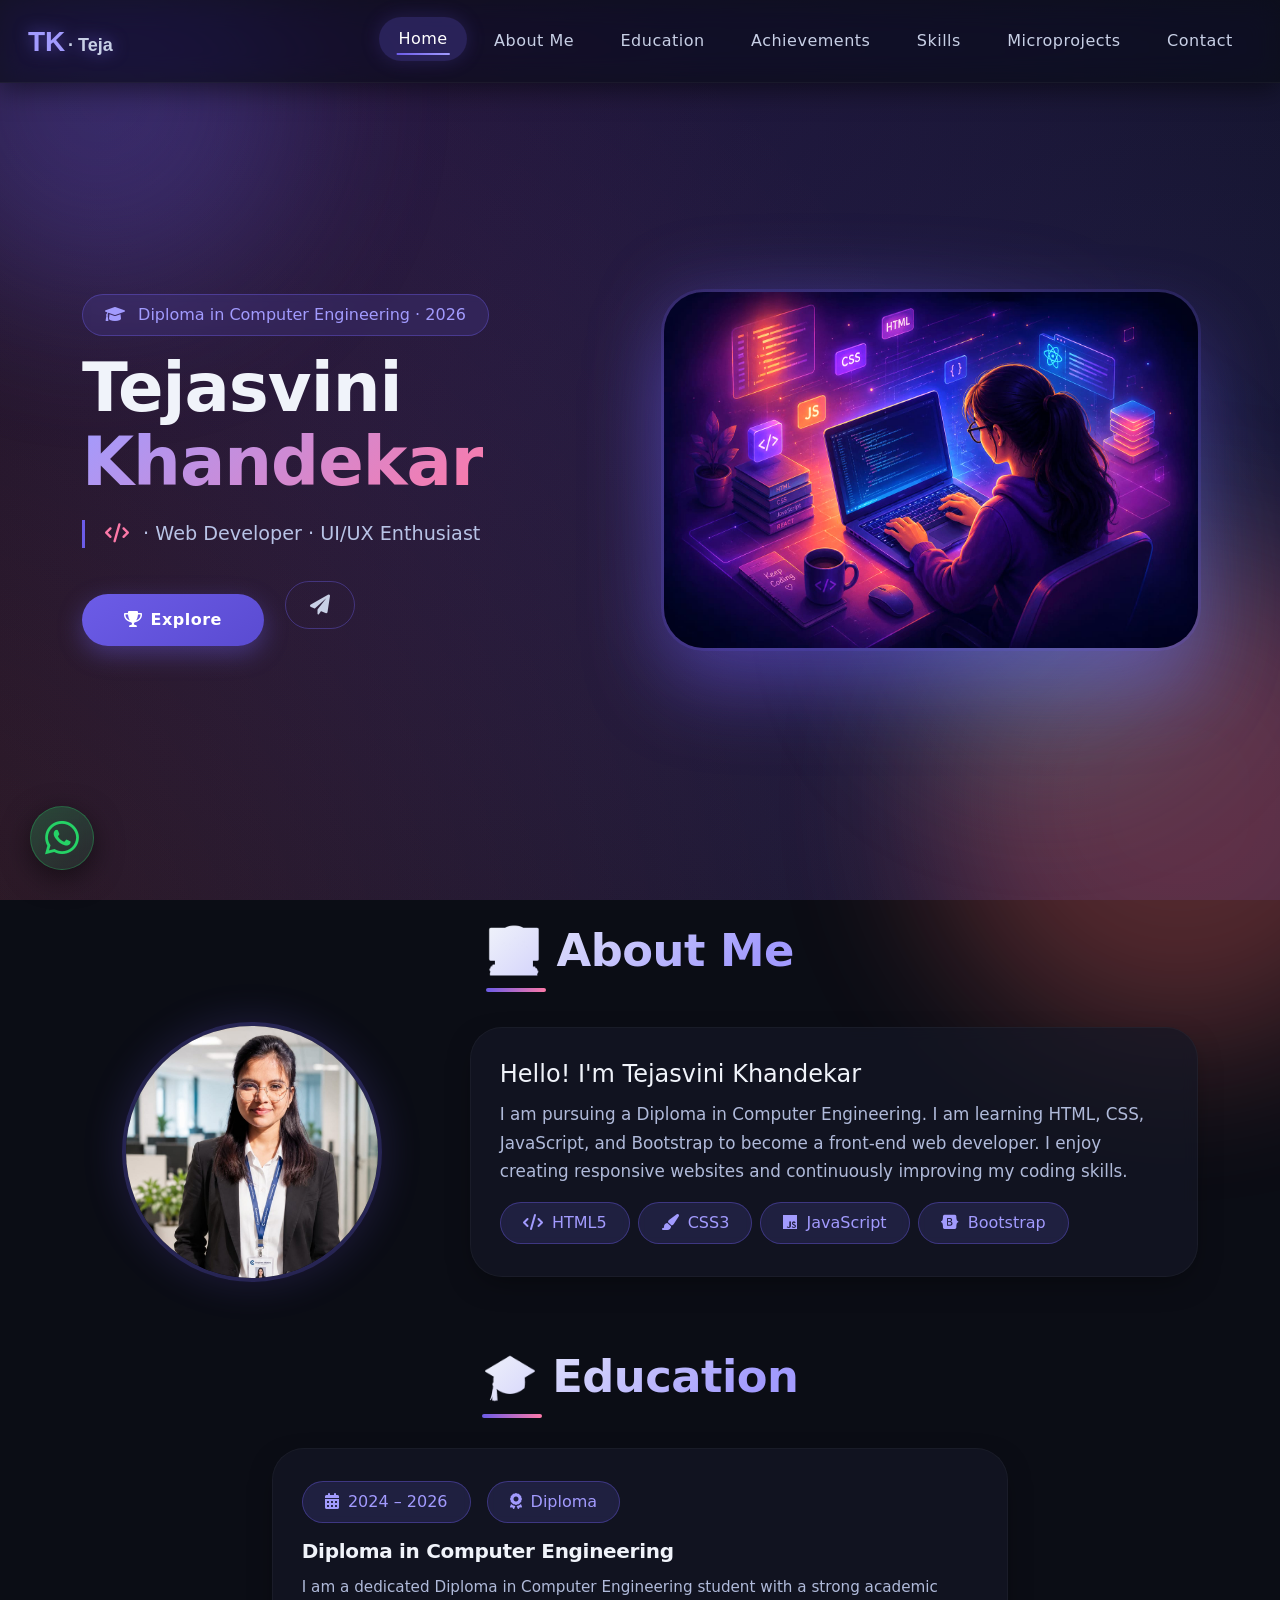
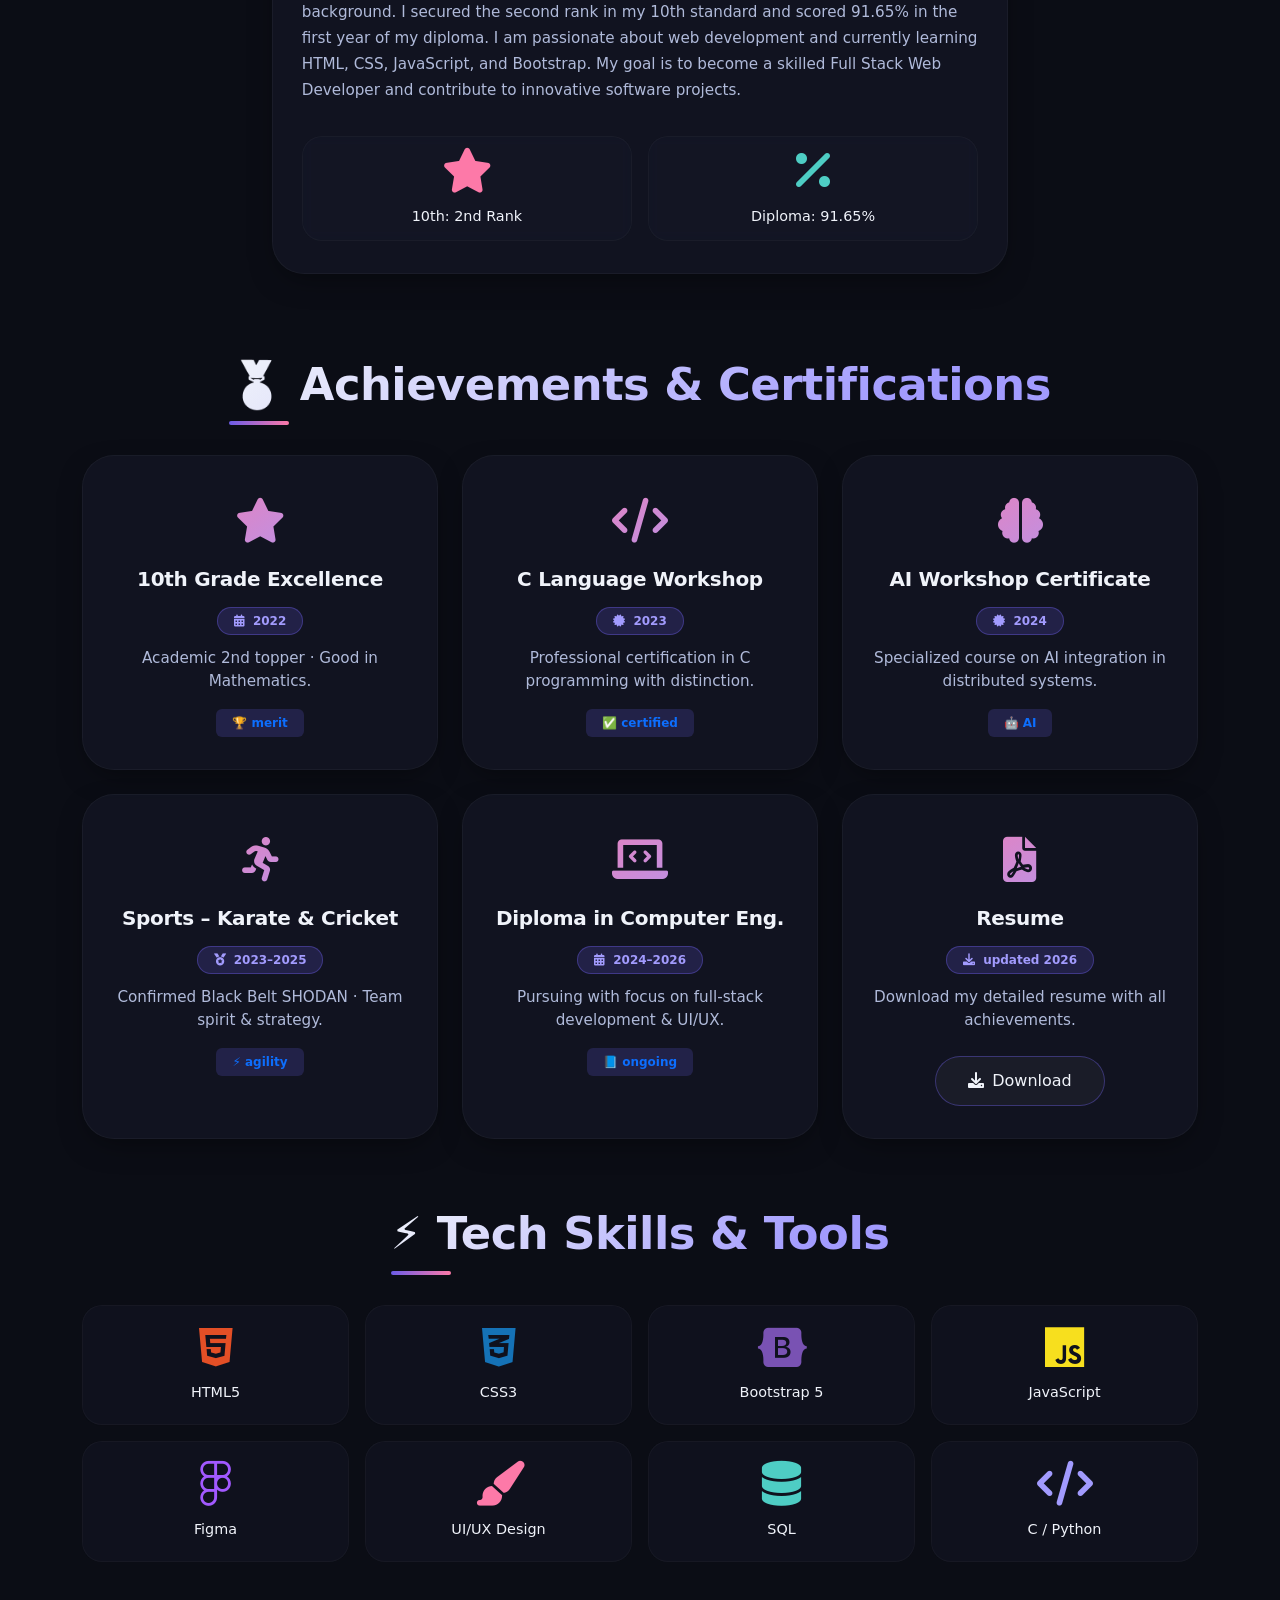
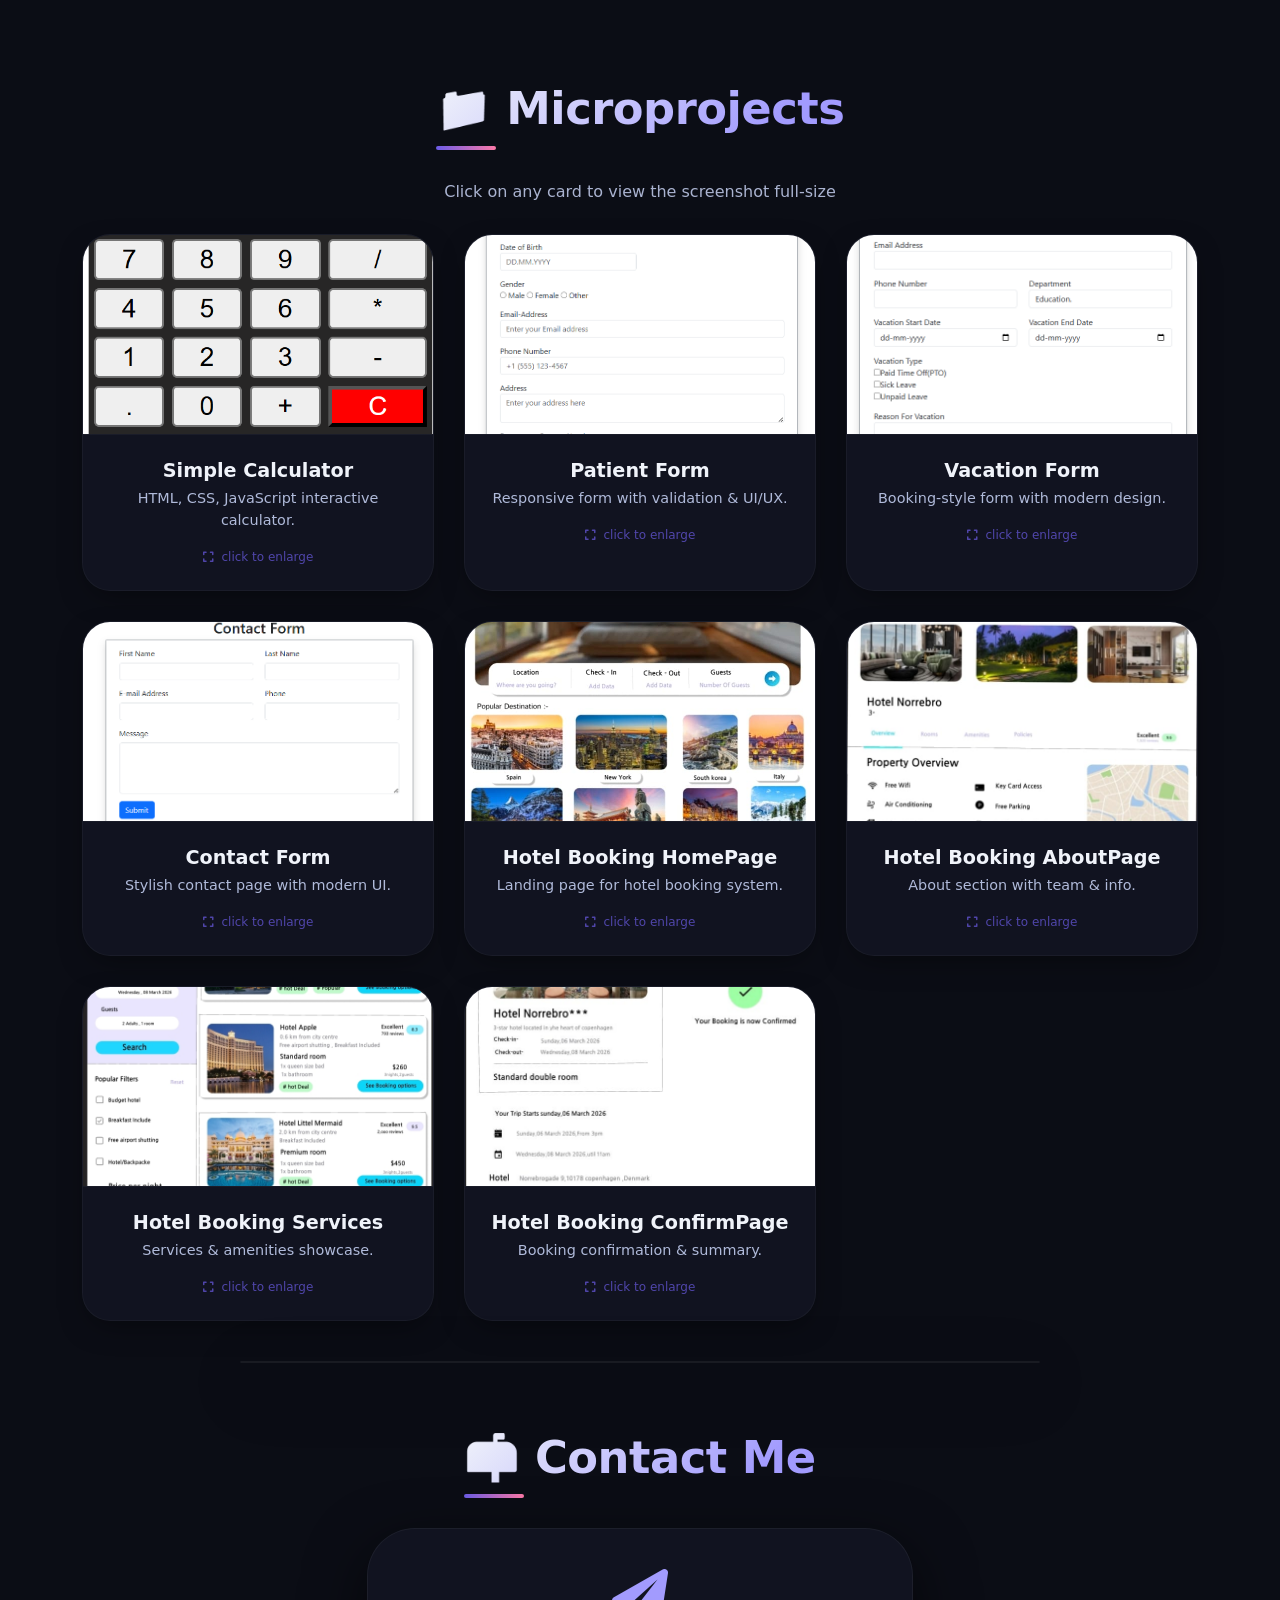
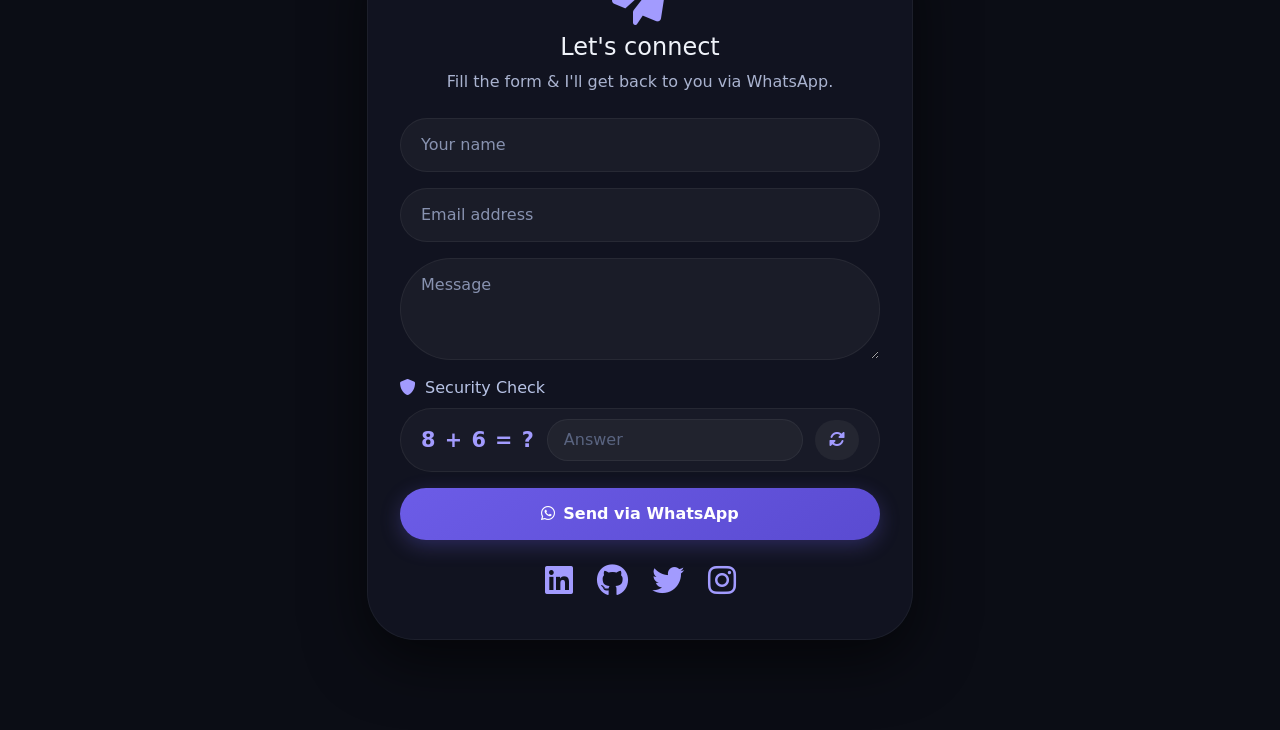
==== index.html @ b28e0792 "Add files via upload" ====
<!DOCTYPE html>
<html lang="en">
<head>
    <meta charset="UTF-8" />
    <meta name="viewport" content="width=device-width, initial-scale=1.0" />
    <title>Tejasvini  · Portfolio</title>

    <!-- Bootstrap 5 & icons -->
    <link href="https://cdn.jsdelivr.net/npm/bootstrap@5.3.8/dist/css/bootstrap.min.css" rel="stylesheet" />
    <link rel="stylesheet" href="https://cdnjs.cloudflare.com/ajax/libs/font-awesome/6.0.0-beta3/css/all.min.css" />

    <style>
        /* ----- global reset & typography ----- */
        * {
            margin: 0;
            padding: 0;
            box-sizing: border-box;
        }

        body {
            font-family: 'Segoe UI', system-ui, -apple-system, sans-serif;
            background: #0b0d15;
            color: #f0f3fa;
            overflow-x: hidden;
            scroll-behavior: smooth;
        }

        /* ----- FIX: scroll margin so fixed navbar doesn't hide section tops ----- */
        section {
            scroll-margin-top: 100px;
            /* ensures section titles are visible below fixed navbar */
        }

        ::-webkit-scrollbar {
            width: 8px;
        }
        ::-webkit-scrollbar-track {
            background: #1a1d2b;
        }
        ::-webkit-scrollbar-thumb {
            background: #6c5ce7;
            border-radius: 20px;
        }

        /* ----- animated bg (particle-like gradient) ----- */
        .bg-animate {
            position: fixed;
            top: 0;
            left: 0;
            width: 100%;
            height: 100%;
            z-index: -2;
            background: radial-gradient(circle at 30% 10%, #1e1335, #0a0c18 80%);
            overflow: hidden;
        }
        .bg-animate::before {
            content: '';
            position: absolute;
            width: 200%;
            height: 200%;
            top: -50%;
            left: -50%;
            background: radial-gradient(circle at 70% 60%, rgba(108, 92, 231, 0.2), transparent 60%),
                radial-gradient(circle at 20% 80%, rgba(255, 107, 107, 0.15), transparent 50%);
            animation: drift 30s infinite alternate ease-in-out;
        }
        @keyframes drift {
            0% {
                transform: translate(0, 0) scale(1);
            }
            100% {
                transform: translate(4%, 6%) scale(1.2);
            }
        }

        /* floating orbs */
        .orb {
            position: fixed;
            border-radius: 50%;
            filter: blur(80px);
            opacity: 0.3;
            z-index: -1;
            pointer-events: none;
            animation: floatOrb 18s infinite alternate;
        }
        .orb1 {
            width: 400px;
            height: 400px;
            background: #6c5ce7;
            top: -100px;
            left: -100px;
            animation-duration: 22s;
        }
        .orb2 {
            width: 500px;
            height: 500px;
            background: #ff6b6b;
            bottom: -150px;
            right: -150px;
            animation-duration: 26s;
            animation-delay: -6s;
        }
        .orb3 {
            width: 300px;
            height: 300px;
            background: #4ecdc4;
            top: 50%;
            left: 70%;
            animation-duration: 20s;
            animation-delay: -10s;
        }
        @keyframes floatOrb {
            0% {
                transform: translate(0, 0) scale(1);
            }
            100% {
                transform: translate(30px, -40px) scale(1.3);
            }
        }

        /* ----- navbar (glass) ----- */
        .header_wrapper .navbar {
            background: rgba(11, 13, 21, 0.7);
            backdrop-filter: blur(14px) saturate(180%);
            -webkit-backdrop-filter: blur(14px) saturate(180%);
            border-bottom: 1px solid rgba(255, 255, 255, 0.04);
            padding: 12px 0;
            transition: all 0.3s ease;
            box-shadow: 0 6px 28px rgba(0, 0, 0, 0.5);
        }
        .navbar-brand img {
            height: 48px;
            filter: drop-shadow(0 0 8px rgba(108, 92, 231, 0.6));
            transition: transform 0.4s cubic-bezier(0.34, 1.56, 0.64, 1);
        }
        .navbar-brand img:hover {
            transform: scale(1.08) rotate(-2deg);
        }
        .navbar-toggler {
            border: none;
            color: #f0f3fa;
            font-size: 1.8rem;
            padding: 0;
        }
        .navbar-toggler:focus {
            box-shadow: none;
        }
        .navbar-toggler i {
            filter: drop-shadow(0 0 6px #6c5ce7);
        }
        .menu-navbar-nav .nav-link {
            color: #c8d0e6 !important;
            font-weight: 500;
            font-size: 1rem;
            letter-spacing: 0.5px;
            padding: 0.6rem 1.2rem !important;
            margin: 0 4px;
            border-radius: 40px;
            transition: all 0.3s ease;
            position: relative;
            cursor: pointer;
        }
        .menu-navbar-nav .nav-link:hover,
        .menu-navbar-nav .nav-link.active {
            color: #ffffff !important;
            background: rgba(108, 92, 231, 0.25);
            box-shadow: 0 0 20px rgba(108, 92, 231, 0.2);
            transform: translateY(-2px);
        }
        .menu-navbar-nav .nav-link::after {
            content: '';
            position: absolute;
            bottom: 6px;
            left: 50%;
            width: 0;
            height: 2px;
            background: linear-gradient(90deg, #6c5ce7, #a29bfe);
            transition: all 0.3s ease;
            transform: translateX(-50%);
        }
        .menu-navbar-nav .nav-link:hover::after,
        .menu-navbar-nav .nav-link.active::after {
            width: 60%;
        }

        /* ----- sections ----- */
        section {
            padding: 80px 0 60px;
        }
        .section-title {
            font-size: 2.8rem;
            font-weight: 700;
            background: linear-gradient(135deg, #f0f3fa 0%, #a29bfe 80%);
            -webkit-background-clip: text;
            -webkit-text-fill-color: transparent;
            background-clip: text;
            display: inline-block;
            margin-bottom: 30px;
            letter-spacing: -0.5px;
            position: relative;
        }
        .section-title::after {
            content: '';
            display: block;
            width: 60px;
            height: 4px;
            background: linear-gradient(90deg, #6c5ce7, #fd79a8);
            margin-top: 10px;
            border-radius: 4px;
            animation: glowPulse 2.4s infinite alternate;
        }
        @keyframes glowPulse {
            0% {
                opacity: 0.6;
                width: 40px;
            }
            100% {
                opacity: 1;
                width: 90px;
            }
        }

        /* ----- hero / home ----- */
        #home {
            min-height: 100vh;
            display: flex;
            align-items: center;
            padding-top: 100px;
        }
        .hero-content h1 {
            font-size: 4.2rem;
            font-weight: 800;
            line-height: 1.1;
            letter-spacing: -1px;
        }
        .hero-content h1 .highlight {
            background: linear-gradient(135deg, #a29bfe, #fd79a8);
            -webkit-background-clip: text;
            -webkit-text-fill-color: transparent;
            background-clip: text;
            animation: shimmer 4s infinite alternate;
        }
        @keyframes shimmer {
            0% {
                filter: drop-shadow(0 0 4px rgba(162, 155, 254, 0.3));
            }
            100% {
                filter: drop-shadow(0 0 20px rgba(253, 121, 168, 0.6));
            }
        }
        .hero-sub {
            font-size: 1.2rem;
            color: #b8c3e6;
            max-width: 520px;
            border-left: 3px solid #6c5ce7;
            padding-left: 20px;
            margin-top: 20px;
        }
        .badge-diploma {
            background: rgba(108, 92, 231, 0.15) !important;
            color: #a29bfe;
            border: 1px solid #6c5ce766;
            padding: 8px 22px;
            border-radius: 60px;
            font-weight: 500;
            backdrop-filter: blur(4px);
        }
        .btn-aura {
            background: linear-gradient(145deg, #6c5ce7, #5a4bd1);
            border: none;
            padding: 14px 42px;
            border-radius: 60px;
            font-weight: 600;
            color: #fff;
            letter-spacing: 0.5px;
            box-shadow: 0 8px 24px rgba(108, 92, 231, 0.4);
            transition: all 0.3s cubic-bezier(0.34, 1.56, 0.64, 1);
            margin-top: 30px;
        }
        .btn-aura:hover {
            transform: translateY(-6px) scale(1.02);
            box-shadow: 0 16px 40px rgba(108, 92, 231, 0.6);
            background: linear-gradient(145deg, #7c6df0, #6c5ce7);
            color: #fff;
        }

        /* ----- HERO IMAGE: LARGER size, animation, shadow ----- */
        .hero-tech-img {
            width: 100%;
            max-width: 580px;
            height: auto;
            border-radius: 40px;
            object-fit: cover;
            box-shadow: 0 40px 80px rgba(108, 92, 231, 0.4),
                0 0 0 3px rgba(108, 92, 231, 0.15),
                inset 0 0 60px rgba(108, 92, 231, 0.08);
            transition: all 0.6s cubic-bezier(0.34, 1.56, 0.64, 1);
            animation: floatHero 6s ease-in-out infinite alternate;
            filter: brightness(1.05) saturate(1.1);
        }
        .hero-tech-img:hover {
            transform: scale(1.03) rotate(-1.5deg);
            box-shadow: 0 50px 100px rgba(108, 92, 231, 0.55),
                0 0 0 4px rgba(162, 155, 254, 0.35);
        }

        @keyframes floatHero {
            0% {
                transform: translateY(0px) scale(1);
            }
            100% {
                transform: translateY(-20px) scale(1.02);
            }
        }

        /* glowing ring behind image (larger) */
        .hero-img-wrapper {
            position: relative;
            display: inline-block;
        }
        .hero-img-wrapper::after {
            content: '';
            position: absolute;
            inset: -18px;
            border-radius: 50px;
            background: radial-gradient(circle at 30% 40%, rgba(108, 92, 231, 0.3), transparent 70%);
            filter: blur(30px);
            z-index: -1;
            animation: glowRing 4s ease-in-out infinite alternate;
        }
        @keyframes glowRing {
            0% {
                opacity: 0.4;
                transform: scale(0.95);
            }
            100% {
                opacity: 1;
                transform: scale(1.08);
            }
        }

        /* ----- cards (awards, certs, projects) ----- */
        .glass-card {
            background: rgba(20, 23, 38, 0.7);
            backdrop-filter: blur(8px);
            -webkit-backdrop-filter: blur(8px);
            border: 1px solid rgba(255, 255, 255, 0.04);
            border-radius: 32px;
            padding: 2rem 1.8rem;
            transition: all 0.4s cubic-bezier(0.34, 1.56, 0.64, 1);
            height: 100%;
            box-shadow: 0 10px 30px -10px rgba(0, 0, 0, 0.5);
            position: relative;
            overflow: hidden;
        }
        .glass-card::before {
            content: '';
            position: absolute;
            top: -50%;
            left: -50%;
            width: 200%;
            height: 200%;
            background: radial-gradient(circle at 30% 40%, rgba(108, 92, 231, 0.08), transparent 70%);
            opacity: 0;
            transition: opacity 0.6s ease;
        }
        .glass-card:hover::before {
            opacity: 1;
        }
        .glass-card:hover {
            transform: translateY(-12px) scale(1.01);
            border-color: rgba(108, 92, 231, 0.3);
            box-shadow: 0 20px 48px -8px rgba(108, 92, 231, 0.3);
            background: rgba(30, 33, 56, 0.8);
        }
        .card-icon {
            font-size: 2.8rem;
            background: linear-gradient(145deg, #fd79a8, #a29bfe);
            -webkit-background-clip: text;
            -webkit-text-fill-color: transparent;
            background-clip: text;
            margin-bottom: 12px;
        }
        .glass-card h5 {
            font-weight: 700;
            letter-spacing: -0.3px;
        }
        .glass-card .badge-tag {
            display: inline-block;
            background: rgba(108, 92, 231, 0.2);
            padding: 4px 16px;
            border-radius: 40px;
            font-size: 0.75rem;
            font-weight: 600;
            color: #a29bfe;
            border: 1px solid #6c5ce766;
            margin-top: 8px;
        }
        .glass-card p {
            color: #b0bada;
            font-size: 0.95rem;
            margin-top: 12px;
        }

        /* skill grid icons */
        .skill-icon-box {
            background: rgba(20, 23, 38, 0.5);
            backdrop-filter: blur(4px);
            border-radius: 20px;
            padding: 20px 12px;
            text-align: center;
            border: 1px solid rgba(255, 255, 255, 0.03);
            transition: all 0.3s ease;
            height: 100%;
        }
        .skill-icon-box:hover {
            transform: scale(1.04);
            background: rgba(40, 43, 70, 0.6);
            border-color: #6c5ce766;
        }
        .skill-icon-box i {
            font-size: 2.8rem;
            margin-bottom: 10px;
            display: block;
        }
        .skill-icon-box span {
            font-weight: 500;
            font-size: 0.9rem;
        }

        /* contact card */
        .contact-card {
            background: rgba(20, 23, 38, 0.7);
            backdrop-filter: blur(12px);
            border: 1px solid rgba(255, 255, 255, 0.05);
            border-radius: 48px;
            padding: 2.5rem 2rem;
            max-width: 560px;
            margin: 0 auto;
            box-shadow: 0 20px 60px rgba(0, 0, 0, 0.6);
            transition: all 0.4s ease;
        }
        .contact-card:hover {
            border-color: rgba(108, 92, 231, 0.3);
        }
        .contact-card .form-control {
            background: rgba(255, 255, 255, 0.04);
            border: 1px solid rgba(255, 255, 255, 0.06);
            color: #f0f3fa;
            padding: 14px 20px;
            border-radius: 60px;
            font-weight: 400;
        }
        .contact-card .form-control:focus {
            background: rgba(255, 255, 255, 0.07);
            border-color: #6c5ce7;
            box-shadow: 0 0 0 4px rgba(108, 92, 231, 0.2);
        }
        .contact-card .form-control::placeholder {
            color: #8892b0;
        }
        .contact-card .btn-send {
            background: linear-gradient(145deg, #6c5ce7, #5a4bd1);
            border: none;
            padding: 14px;
            border-radius: 60px;
            font-weight: 600;
            color: #fff;
            transition: all 0.3s ease;
            box-shadow: 0 6px 20px rgba(108, 92, 231, 0.3);
        }
        .contact-card .btn-send:hover {
            transform: translateY(-3px);
            box-shadow: 0 12px 32px rgba(108, 92, 231, 0.5);
            background: linear-gradient(145deg, #7c6df0, #6c5ce7);
        }
        .contact-card .social-link {
            color: #a29bfe;
            transition: all 0.3s ease;
        }
        .contact-card .social-link:hover {
            color: #fd79a8;
            transform: translateY(-4px);
        }

        /* resume button */
        .resume-btn {
            background: rgba(255, 255, 255, 0.04);
            border: 1px solid #6c5ce766;
            padding: 12px 32px;
            border-radius: 60px;
            color: #f0f3fa;
            font-weight: 500;
            transition: all 0.3s ease;
        }
        .resume-btn:hover {
            background: rgba(108, 92, 231, 0.2);
            border-color: #6c5ce7;
            color: #fff;
            transform: scale(1.02);
        }

        /* reveal animation */
        .reveal {
            opacity: 0;
            transform: translateY(40px);
            transition: all 0.9s cubic-bezier(0.22, 1, 0.36, 1);
        }
        .reveal.visible {
            opacity: 1;
            transform: translateY(0);
        }

        /* ----- ITR PROJECTS (grid + click to enlarge) ----- */
        #Microprojects {
            padding: 60px 0;
        }

        .itr-grid {
            display: grid;
            grid-template-columns: repeat(auto-fit, minmax(260px, 1fr));
            gap: 30px;
            margin-top: 30px;
        }

        .itr-card {
            background: rgba(20, 23, 38, 0.7);
            backdrop-filter: blur(8px);
            border: 1px solid rgba(255, 255, 255, 0.04);
            border-radius: 28px;
            overflow: hidden;
            transition: all 0.4s cubic-bezier(0.34, 1.56, 0.64, 1);
            cursor: pointer;
            box-shadow: 0 10px 30px -10px rgba(0, 0, 0, 0.5);
        }
        .itr-card:hover {
            transform: translateY(-10px) scale(1.02);
            border-color: rgba(108, 92, 231, 0.5);
            box-shadow: 0 20px 48px -8px rgba(108, 92, 231, 0.3);
            background: rgba(30, 33, 56, 0.8);
        }
        .itr-card img {
            width: 100%;
            height: 200px;
            object-fit: cover;
            border-bottom: 1px solid rgba(255, 255, 255, 0.04);
            transition: transform 0.3s ease;
        }
        .itr-card:hover img {
            transform: scale(1.02);
        }
        .itr-card .card-body {
            padding: 1.5rem 1.2rem;
            text-align: center;
        }
        .itr-card .card-title {
            font-weight: 700;
            font-size: 1.2rem;
            color: #f0f3fa;
            margin-bottom: 0.4rem;
        }
        .itr-card .card-text {
            color: #b0bada;
            font-size: 0.9rem;
        }
        .itr-card .click-hint {
            font-size: 0.75rem;
            color: #6c5ce7;
            opacity: 0.7;
            margin-top: 8px;
        }

        /* ----- Lightbox / Modal for screenshot ----- */
        .screenshot-modal .modal-content {
            background: rgba(11, 13, 21, 0.92);
            backdrop-filter: blur(20px);
            border: 1px solid rgba(255, 255, 255, 0.08);
            border-radius: 32px;
            box-shadow: 0 30px 80px rgba(0, 0, 0, 0.8);
        }
        .screenshot-modal .modal-header {
            border-bottom: 1px solid rgba(255, 255, 255, 0.06);
            padding: 1rem 1.8rem;
        }
        .screenshot-modal .modal-header .btn-close {
            filter: invert(1) brightness(2);
            opacity: 0.7;
        }
        .screenshot-modal .modal-body {
            padding: 1.8rem;
        }
        .screenshot-modal .modal-body img {
            width: 100%;
            max-height: 75vh;
            object-fit: contain;
            border-radius: 16px;
            box-shadow: 0 8px 32px rgba(0, 0, 0, 0.5);
        }
        .screenshot-modal .modal-footer {
            border-top: 1px solid rgba(255, 255, 255, 0.06);
            padding: 1rem 1.8rem;
            justify-content: center;
        }
        .screenshot-modal .modal-footer .btn-secondary {
            background: rgba(255, 255, 255, 0.06);
            border: 1px solid rgba(255, 255, 255, 0.1);
            color: #c8d0e6;
            border-radius: 60px;
            padding: 8px 28px;
        }
        .screenshot-modal .modal-footer .btn-secondary:hover {
            background: rgba(108, 92, 231, 0.3);
            border-color: #6c5ce7;
        }

        /* slideshow */
        .slideshow-wrapper {
            max-width: 800px;
            margin: 40px auto 0;
            border-radius: 32px;
            overflow: hidden;
            box-shadow: 0 20px 60px rgba(0, 0, 0, 0.7);
            border: 1px solid rgba(255, 255, 255, 0.06);
        }

        .slideshow-wrapper .carousel-caption {
            background: rgba(11, 13, 21, 0.5);
            backdrop-filter: blur(4px);
            border-radius: 40px;
            padding: 12px 24px;
            bottom: 30px;
            display: inline-block;
            width: auto;
            left: 50%;
            transform: translateX(-50%);
        }
        .slideshow-wrapper .carousel-caption h5 {
            font-weight: 600;
            color: #fff;
            text-shadow: 0 2px 12px rgba(0, 0, 0, 0.8);
        }
        .carousel-control-prev-icon,
        .carousel-control-next-icon {
            filter: drop-shadow(0 0 8px #6c5ce7);
        }

        /* ============================================================
                   FLOATING BUTTONS : WhatsApp (left) + Back to Top (right)
                   ============================================================ */
        .float-btn {
            position: fixed;
            z-index: 999;
            display: flex;
            align-items: center;
            justify-content: center;
            border-radius: 60px;
            text-decoration: none;
            transition: all 0.3s cubic-bezier(0.34, 1.56, 0.64, 1);
            box-shadow: 0 8px 28px rgba(0, 0, 0, 0.5);
            border: 1px solid rgba(255, 255, 255, 0.08);
            backdrop-filter: blur(8px);
            -webkit-backdrop-filter: blur(8px);
        }
        .float-btn:hover {
            transform: scale(1.12) translateY(-4px);
        }

        /* --- WhatsApp (left) --- */
        .whatsapp-float {
            bottom: 30px;
            left: 30px;
            width: 64px;
            height: 64px;
            background: rgba(37, 211, 102, 0.2);
            background: linear-gradient(145deg, rgba(37, 211, 102, 0.25), rgba(37, 211, 102, 0.08));
            border-color: rgba(37, 211, 102, 0.3);
            color: #25d366;
            font-size: 2.4rem;
            animation: pulseWhatsApp 2.8s ease-in-out infinite;
        }
        .whatsapp-float:hover {
            background: rgba(37, 211, 102, 0.35);
            border-color: #25d366;
            color: #25d366;
            box-shadow: 0 0 40px rgba(37, 211, 102, 0.3);
        }
        @keyframes pulseWhatsApp {
            0%,
            100% {
                box-shadow: 0 0 0 0 rgba(37, 211, 102, 0.3);
            }
            50% {
                box-shadow: 0 0 0 16px rgba(37, 211, 102, 0.05);
            }
        }
        /* tooltip label */
        .whatsapp-float .tooltip-label {
            position: absolute;
            right: 76px;
            top: 50%;
            transform: translateY(-50%);
            background: rgba(11, 13, 21, 0.85);
            backdrop-filter: blur(8px);
            padding: 6px 16px;
            border-radius: 40px;
            font-size: 0.8rem;
            font-weight: 500;
            color: #c8d0e6;
            white-space: nowrap;
            border: 1px solid rgba(255, 255, 255, 0.06);
            opacity: 0;
            pointer-events: none;
            transition: opacity 0.3s ease, transform 0.3s ease;
            transform: translateY(-50%) translateX(8px);
        }
        .whatsapp-float:hover .tooltip-label {
            opacity: 1;
            transform: translateY(-50%) translateX(0);
        }

        /* --- Back to Top (right) --- */
        .back-to-top {
            bottom: 30px;
            right: 30px;
            width: 56px;
            height: 56px;
            background: rgba(108, 92, 231, 0.2);
            background: linear-gradient(145deg, rgba(108, 92, 231, 0.3), rgba(108, 92, 231, 0.08));
            border-color: rgba(108, 92, 231, 0.3);
            color: #a29bfe;
            font-size: 1.6rem;
            cursor: pointer;
            opacity: 0;
            visibility: hidden;
            transform: translateY(20px);
            transition: all 0.4s cubic-bezier(0.34, 1.56, 0.64, 1);
        }
        .back-to-top.visible {
            opacity: 1;
            visibility: visible;
            transform: translateY(0);
        }
        .back-to-top:hover {
            background: rgba(108, 92, 231, 0.4);
            border-color: #6c5ce7;
            color: #fff;
            box-shadow: 0 0 40px rgba(108, 92, 231, 0.3);
            transform: scale(1.1) translateY(-4px);
        }

        /* ---- CAPTCHA styling ---- */
        .captcha-box {
            background: rgba(255, 255, 255, 0.03);
            border-radius: 60px;
            padding: 10px 20px;
            border: 1px solid rgba(255, 255, 255, 0.06);
            display: flex;
            align-items: center;
            flex-wrap: wrap;
            gap: 12px;
        }
        .captcha-box .captcha-text {
            font-size: 1.3rem;
            font-weight: 600;
            color: #a29bfe;
            letter-spacing: 1px;
        }
        .captcha-box .captcha-input {
            flex: 1;
            min-width: 80px;
            background: rgba(255, 255, 255, 0.04);
            border: 1px solid rgba(255, 255, 255, 0.06);
            border-radius: 40px;
            padding: 8px 16px;
            color: #f0f3fa;
            outline: none;
            transition: border 0.3s ease;
        }
        .captcha-box .captcha-input:focus {
            border-color: #6c5ce7;
            box-shadow: 0 0 0 3px rgba(108, 92, 231, 0.2);
        }
        .captcha-box .captcha-input::placeholder {
            color: #5a6480;
        }
        .captcha-box .captcha-refresh {
            background: rgba(255, 255, 255, 0.05);
            border: none;
            border-radius: 40px;
            padding: 8px 14px;
            color: #a29bfe;
            cursor: pointer;
            transition: all 0.3s ease;
        }
        .captcha-box .captcha-refresh:hover {
            background: rgba(108, 92, 231, 0.2);
            transform: rotate(60deg);
        }
        .captcha-error {
            color: #ff6b6b;
            font-size: 0.85rem;
            margin-top: 6px;
            display: none;
        }
        .captcha-error.show {
            display: block;
        }
        .captcha-success {
            color: #4ecdc4;
            font-size: 0.85rem;
            margin-top: 6px;
            display: none;
        }
        .captcha-success.show {
            display: block;
        }

        /* ---- responsive tweaks ---- */
        @media (max-width: 992px) {
            .hero-tech-img {
                max-width: 480px;
            }
        }

        @media (max-width: 768px) {
            .hero-content h1 {
                font-size: 2.8rem;
            }
            .section-title {
                font-size: 2.2rem;
            }
            .navbar-brand img {
                height: 40px;
            }
            .slideshow-wrapper .carousel-item img {
                height: 220px;
            }
            #home .row {
                flex-direction: column-reverse;
            }
            .hero-tech-img {
                max-width: 90%;
                margin: 0 auto;
            }
            .hero-img-wrapper {
                display: block;
                text-align: center;
            }
            section {
                scroll-margin-top: 120px;
            }
            .whatsapp-float {
                width: 54px;
                height: 54px;
                font-size: 2rem;
                bottom: 20px;
                left: 20px;
            }
            .back-to-top {
                width: 48px;
                height: 48px;
                font-size: 1.3rem;
                bottom: 20px;
                right: 20px;
            }
            .whatsapp-float .tooltip-label {
                display: none;
            }
            .captcha-box {
                flex-direction: column;
                align-items: stretch;
                border-radius: 28px;
                padding: 16px;
            }
            .captcha-box .captcha-text {
                text-align: center;
            }
        }
        @media (max-width: 576px) {
            .hero-content h1 {
                font-size: 2.2rem;
            }
            .btn-aura {
                padding: 12px 30px;
            }
            .itr-grid {
                grid-template-columns: 1fr;
            }
            .hero-tech-img {
                max-width: 95%;
            }
            section {
                scroll-margin-top: 130px;
            }
            .whatsapp-float {
                width: 48px;
                height: 48px;
                font-size: 1.7rem;
                bottom: 16px;
                left: 16px;
            }
            .back-to-top {
                width: 42px;
                height: 42px;
                font-size: 1.1rem;
                bottom: 16px;
                right: 16px;
            }
        }

        .profile-pic {
            width: 260px;
            height: 260px;
            object-fit: cover;
            border-radius: 50%;
            border: 4px solid rgba(108, 92, 231, 0.3);
            box-shadow: 0 0 40px rgba(108, 92, 231, 0.2);
        }
    </style>
</head>

<body data-bs-spy="scroll" data-bs-target=".navbar" data-bs-offset="100">

    <!-- background orbs -->
    <div class="bg-animate"></div>
    <div class="orb orb1"></div>
    <div class="orb orb2"></div>
    <div class="orb orb3"></div>

    <!-- HEADER / NAVBAR -->
    <header class="header_wrapper">
        <nav class="navbar navbar-expand-lg fixed-top">
            <div class="container-fluid px-4">
                <a class="navbar-brand" href="#">
                    <img src="data:image/svg+xml,%3Csvg xmlns='http://www.w3.org/2000/svg' viewBox='0 0 200 48'%3E%3Ctext x='4' y='34' font-family='Segoe UI, sans-serif' font-weight='800' font-size='28' fill='%23a29bfe'%3ETK%3C/text%3E%3Ctext x='44' y='34' font-family='Segoe UI, sans-serif' font-weight='600' font-size='18' fill='%23c8d0e6'%3E· Teja%3C/text%3E%3C/svg%3E" alt="Tejasvini Khandekar" style="height:48px;" />
                </a>
                <button class="navbar-toggler" type="button" data-bs-toggle="collapse" data-bs-target="#navbarNav" aria-controls="navbarNav" aria-expanded="false" aria-label="Toggle navigation">
                    <i class="fas fa-stream navbar-toggler-icon"></i>
                </button>
                <div class="collapse navbar-collapse justify-content-end" id="navbarNav">
                    <ul class="navbar-nav menu-navbar-nav">
                        <li class="nav-item"><a class="nav-link active" href="#home">Home</a></li>
                        <li class="nav-item"><a class="nav-link" href="#about">About Me</a></li>
                        <li class="nav-item"><a class="nav-link" href="#education">Education</a></li>
                        <li class="nav-item"><a class="nav-link" href="#achievements">Achievements</a></li>
                        <li class="nav-item"><a class="nav-link" href="#skills">Skills</a></li>
                        <li class="nav-item"><a class="nav-link" href="#Microprojects">Microprojects</a></li>
                        <li class="nav-item"><a class="nav-link" href="#contact">Contact</a></li>
                    </ul>
                </div>
            </div>
        </nav>
    </header>

    <!-- MAIN -->
    <main>

        <!-- HOME with LARGER tech image on right -->
        <section id="home">
            <div class="container">
                <div class="row align-items-center g-5">
                    <div class="col-lg-6">
                        <div class="hero-content reveal">
                            <span class="badge-diploma mb-3 d-inline-block">
                                <i class="fas fa-graduation-cap me-2"></i> Diploma in Computer Engineering · 2026
                            </span>
                            <h1 class="display-3 fw-bold">Tejasvini <br /><span class="highlight">Khandekar</span></h1>
                            <p class="hero-sub">
                                <i class="fas fa-code me-2" style="color:#fd79a8;"></i>
                                · Web Developer · UI/UX Enthusiast
                            </p>
                            <div>
                                <a href="#achievements" class="btn btn-aura"><i class="fas fa-trophy me-2"></i>Explore</a>
                                <a href="#contact" class="btn btn-outline-light btn-lg rounded-pill ms-3 px-4" style="border-color: #6c5ce766; color:#c8d0e6;">
                                    <i class="fas fa-paper-plane"></i>
                                </a>
                            </div>
                        </div>
                    </div>
                    <div class="col-lg-6 text-center reveal">
                        <div class="hero-img-wrapper">
                            <img src="images/img2.jpg" alt="Samruddhi · Tech" class="hero-tech-img" />
                        </div>
                    </div>
                </div>
            </div>
        </section>

        <!-- ABOUT -->
        <section id="about" class="pt-4">
            <div class="container">
                <div class="text-center reveal">
                    <h2 class="section-title">👩‍💻 About Me</h2>
                </div>
                <div class="row align-items-center g-5">
                    <div class="col-md-4 text-center reveal">
                        <img src="images/k.jpeg" class="profile-pic" alt="Teja" />
                    </div>
                    <div class="col-md-8 reveal">
                        <div class="glass-card" style="text-align: left;">
                            <h4>Hello! I'm Tejasvini Khandekar</h4>
                            <p style="color: #b0bada; font-size: 1.05rem; line-height: 1.7;">
                                I am pursuing a Diploma in Computer Engineering. I am learning HTML, CSS, JavaScript, and Bootstrap to
                                become a front-end web developer. I enjoy creating responsive websites and continuously improving my
                                coding skills.
                            </p>
                            <div class="mt-3 d-flex flex-wrap gap-2">
                                <span class="badge-diploma"><i class="fas fa-code me-1"></i> HTML5</span>
                                <span class="badge-diploma"><i class="fas fa-paint-brush me-1"></i> CSS3</span>
                                <span class="badge-diploma"><i class="fab fa-js me-1"></i> JavaScript</span>
                                <span class="badge-diploma"><i class="fab fa-bootstrap me-1"></i> Bootstrap</span>
                            </div>
                        </div>
                    </div>
                </div>
            </div>
        </section>

        <!-- EDUCATION -->
        <section id="education" class="pt-2">
            <div class="container">
                <div class="text-center reveal">
                    <h2 class="section-title">🎓 Education</h2>
                </div>
                <div class="row justify-content-center">
                    <div class="col-lg-8 reveal">
                        <div class="glass-card" style="text-align: left;">
                            <div class="d-flex flex-wrap align-items-center gap-3 mb-3">
                                <span class="badge-diploma"><i class="fas fa-calendar-alt me-1"></i> 2024 – 2026</span>
                                <span class="badge-diploma"><i class="fas fa-award me-1"></i> Diploma</span>
                            </div>
                            <h5>Diploma in Computer Engineering</h5>
                            <p style="color: #b0bada; line-height: 1.7;">
                                I am a dedicated Diploma in Computer Engineering student with a strong academic background. I secured the
                                second rank in my 10th standard and scored 91.65% in the first year of my diploma. I am passionate about
                                web development and currently learning HTML, CSS, JavaScript, and Bootstrap. My goal is to become a
                                skilled Full Stack Web Developer and contribute to innovative software projects.
                            </p>
                            <div class="row g-3 mt-2">
                                <div class="col-6">
                                    <div class="skill-icon-box" style="padding: 12px;">
                                        <i class="fas fa-star" style="color: #fd79a8;"></i>
                                        <span>10th: 2nd Rank</span>
                                    </div>
                                </div>
                                <div class="col-6">
                                    <div class="skill-icon-box" style="padding: 12px;">
                                        <i class="fas fa-percent" style="color: #4ecdc4;"></i>
                                        <span>Diploma: 91.65%</span>
                                    </div>
                                </div>
                            </div>
                        </div>
                    </div>
                </div>
            </div>
        </section>

        <!-- ACHIEVEMENTS -->
        <section id="achievements" class="pt-4">
            <div class="container">
                <div class="text-center reveal">
                    <h2 class="section-title">🏅 Achievements &amp; Certifications</h2>
                </div>
                <div class="row g-4">
                    <div class="col-md-6 col-lg-4 reveal">
                        <div class="glass-card text-center">
                            <div class="card-icon"><i class="fas fa-star"></i></div>
                            <h5>10th Grade Excellence</h5>
                            <span class="badge-tag"><i class="fas fa-calendar-alt me-1"></i> 2022</span>
                            <p>Academic 2nd topper · Good in Mathematics.</p>
                            <div><span class="badge bg-primary bg-opacity-10 text-primary px-3 py-2" style="background:rgba(108,92,231,0.2)!important; color:#a29bfe;">🏆 merit</span></div>
                        </div>
                    </div>
                    <div class="col-md-6 col-lg-4 reveal">
                        <div class="glass-card text-center">
                            <div class="card-icon"><i class="fas fa-code"></i></div>
                            <h5>C Language Workshop</h5>
                            <span class="badge-tag"><i class="fas fa-certificate me-1"></i> 2023</span>
                            <p>Professional certification in C programming with distinction.</p>
                            <div><span class="badge bg-primary bg-opacity-10 text-primary px-3 py-2" style="background:rgba(108,92,231,0.2)!important; color:#a29bfe;">✅ certified</span></div>
                        </div>
                    </div>
                    <div class="col-md-6 col-lg-4 reveal">
                        <div class="glass-card text-center">
                            <div class="card-icon"><i class="fas fa-brain"></i></div>
                            <h5>AI Workshop Certificate</h5>
                            <span class="badge-tag"><i class="fas fa-certificate me-1"></i> 2024</span>
                            <p>Specialized course on AI integration in distributed systems.</p>
                            <div><span class="badge bg-primary bg-opacity-10 text-primary px-3 py-2" style="background:rgba(108,92,231,0.2)!important; color:#a29bfe;">🤖 AI</span></div>
                        </div>
                    </div>
                    <div class="col-md-6 col-lg-4 reveal">
                        <div class="glass-card text-center">
                            <div class="card-icon"><i class="fas fa-running"></i></div>
                            <h5>Sports – Karate &amp; Cricket </h5>
                            <span class="badge-tag"><i class="fas fa-medal me-1"></i> 2023–2025</span>
                            <p>Confirmed Black Belt SHODAN · Team spirit &amp; strategy.</p>
                            <div><span class="badge bg-primary bg-opacity-10 text-primary px-3 py-2" style="background:rgba(108,92,231,0.2)!important; color:#a29bfe;">⚡ agility</span></div>
                        </div>
                    </div>
                    <div class="col-md-6 col-lg-4 reveal">
                        <div class="glass-card text-center">
                            <div class="card-icon"><i class="fas fa-laptop-code"></i></div>
                            <h5>Diploma in Computer Eng.</h5>
                            <span class="badge-tag"><i class="fas fa-calendar-alt me-1"></i> 2024–2026</span>
                            <p>Pursuing with focus on full-stack development &amp; UI/UX.</p>
                            <div><span class="badge bg-primary bg-opacity-10 text-primary px-3 py-2" style="background:rgba(108,92,231,0.2)!important; color:#a29bfe;">📘 ongoing</span></div>
                        </div>
                    </div>
                    <div class="col-md-6 col-lg-4 reveal">
                        <div class="glass-card text-center">
                            <div class="card-icon"><i class="fas fa-file-pdf"></i></div>
                            <h5>Resume</h5>
                            <span class="badge-tag"><i class="fas fa-download me-1"></i> updated 2026</span>
                            <p>Download my detailed resume with all achievements.</p>
                            <a href="#" class="btn resume-btn mt-2"><i class="fas fa-download me-2"></i>Download</a>
                        </div>
                    </div>
                </div>
            </div>
        </section>

        <!-- SKILLS -->
        <section id="skills" class="pt-2">
            <div class="container">
                <div class="text-center reveal">
                    <h2 class="section-title">⚡ Tech Skills &amp; Tools</h2>
                </div>
                <div class="row g-3 justify-content-center">
                    <div class="col-6 col-md-3 reveal">
                        <div class="skill-icon-box"><i class="fab fa-html5" style="color:#e34f26;"></i><span>HTML5</span></div>
                    </div>
                    <div class="col-6 col-md-3 reveal">
                        <div class="skill-icon-box"><i class="fab fa-css3-alt" style="color:#1572b6;"></i><span>CSS3</span></div>
                    </div>
                    <div class="col-6 col-md-3 reveal">
                        <div class="skill-icon-box"><i class="fab fa-bootstrap" style="color:#7952b3;"></i><span>Bootstrap 5</span></div>
                    </div>
                    <div class="col-6 col-md-3 reveal">
                        <div class="skill-icon-box"><i class="fab fa-js" style="color:#f7df1e;"></i><span>JavaScript</span></div>
                    </div>
                    <div class="col-6 col-md-3 reveal">
                        <div class="skill-icon-box"><i class="fab fa-figma" style="color:#a259ff;"></i><span>Figma</span></div>
                    </div>
                    <div class="col-6 col-md-3 reveal">
                        <div class="skill-icon-box"><i class="fas fa-paint-brush" style="color:#fd79a8;"></i><span>UI/UX Design</span></div>
                    </div>
                    <div class="col-6 col-md-3 reveal">
                        <div class="skill-icon-box"><i class="fas fa-database" style="color:#4ecdc4;"></i><span>SQL</span></div>
                    </div>
                    <div class="col-6 col-md-3 reveal">
                        <div class="skill-icon-box"><i class="fas fa-code" style="color:#a29bfe;"></i><span>C / Python</span></div>
                    </div>
                </div>
            </div>
        </section>

        <!-- ===== MICROPROJECTS : Grid + Click to enlarge ===== -->
        <section id="Microprojects">
            <div class="container">
                <div class="text-center reveal">
                    <h2 class="section-title">📁 Microprojects</h2>
                    <p class="text-secondary" style="color:#aab3d0 !important;">Click on any card to view the screenshot full-size</p>
                </div>

                <!-- GRID -->
                <div class="itr-grid reveal">
                    <div class="itr-card" data-bs-toggle="modal" data-bs-target="#screenshotModal" data-img="images/calculator.png" data-title="Simple Calculator">
                        <img src="images/calculator.png" alt="Calculator" />
                        <div class="card-body">
                            <h5 class="card-title">Simple Calculator</h5>
                            <p class="card-text">HTML, CSS, JavaScript interactive calculator.</p>
                            <div class="click-hint"><i class="fas fa-expand me-1"></i> click to enlarge</div>
                        </div>
                    </div>
                    <div class="itr-card" data-bs-toggle="modal" data-bs-target="#screenshotModal" data-img="images/patient.png" data-title="Patient Form">
                        <img src="images/patient.png" alt="Patient Form" />
                        <div class="card-body">
                            <h5 class="card-title">Patient Form</h5>
                            <p class="card-text">Responsive form with validation &amp; UI/UX.</p>
                            <div class="click-hint"><i class="fas fa-expand me-1"></i> click to enlarge</div>
                        </div>
                    </div>
                    <div class="itr-card" data-bs-toggle="modal" data-bs-target="#screenshotModal" data-img="images/vacation.png" data-title="Vacation Form">
                        <img src="images/vacation.png" alt="Vacation Form" />
                        <div class="card-body">
                            <h5 class="card-title">Vacation Form</h5>
                            <p class="card-text">Booking-style form with modern design.</p>
                            <div class="click-hint"><i class="fas fa-expand me-1"></i> click to enlarge</div>
                        </div>
                    </div>
                    <div class="itr-card" data-bs-toggle="modal" data-bs-target="#screenshotModal" data-img="images/contact.png" data-title="Contact Form">
                        <img src="images/contact.png" alt="Contact Form" />
                        <div class="card-body">
                            <h5 class="card-title">Contact Form</h5>
                            <p class="card-text">Stylish contact page with modern UI.</p>
                            <div class="click-hint"><i class="fas fa-expand me-1"></i> click to enlarge</div>
                        </div>
                    </div>
                    <div class="itr-card" data-bs-toggle="modal" data-bs-target="#screenshotModal" data-img="images/hotel 1.jpg" data-title="Hotel Booking HomePage">
                        <img src="images/hotel 1.jpg" alt="Hotel Booking 1" />
                        <div class="card-body">
                            <h5 class="card-title">Hotel Booking HomePage</h5>
                            <p class="card-text">Landing page for hotel booking system.</p>
                            <div class="click-hint"><i class="fas fa-expand me-1"></i> click to enlarge</div>
                        </div>
                    </div>
                    <div class="itr-card" data-bs-toggle="modal" data-bs-target="#screenshotModal" data-img="images/hotel2.jpg" data-title="Hotel Booking AboutPage">
                        <img src="images/hotel2.jpg" alt="Hotel Booking 2" />
                        <div class="card-body">
                            <h5 class="card-title">Hotel Booking AboutPage</h5>
                            <p class="card-text">About section with team &amp; info.</p>
                            <div class="click-hint"><i class="fas fa-expand me-1"></i> click to enlarge</div>
                        </div>
                    </div>
                    <div class="itr-card" data-bs-toggle="modal" data-bs-target="#screenshotModal" data-img="images/hotel3.jpg" data-title="Hotel Booking Services">
                        <img src="images/hotel3.jpg" alt="Hotel Booking 3" />
                        <div class="card-body">
                            <h5 class="card-title">Hotel Booking Services</h5>
                            <p class="card-text">Services &amp; amenities showcase.</p>
                            <div class="click-hint"><i class="fas fa-expand me-1"></i> click to enlarge</div>
                        </div>
                    </div>
                    <div class="itr-card" data-bs-toggle="modal" data-bs-target="#screenshotModal" data-img="images/hotel4.jpg" data-title="Hotel Booking ConfirmPage">
                        <img src="images/hotel4.jpg" alt="Hotel Booking 4" />
                        <div class="card-body">
                            <h5 class="card-title">Hotel Booking ConfirmPage</h5>
                            <p class="card-text">Booking confirmation &amp; summary.</p>
                            <div class="click-hint"><i class="fas fa-expand me-1"></i> click to enlarge</div>
                        </div>
                    </div>
                </div>

                <!-- SLIDESHOW / CAROUSEL -->
                <div class="slideshow-wrapper reveal">
                    <div id="itrCarousel" class="carousel slide" data-bs-ride="carousel" data-bs-interval="3000">
                        <div class="carousel-indicators">
                            <button type="button" data-bs-target="#itrCarousel" data-bs-slide-to="0" class="active" aria-current="true" aria-label="Slide 1"></button>
                            <button type="button" data-bs-target="#itrCarousel" data-bs-slide-to="1" aria-label="Slide 2"></button>
                            <button type="button" data-bs-target="#itrCarousel" data-bs-slide-to="2" aria-label="Slide 3"></button>
                            <button type="button" data-bs-target="#itrCarousel" data-bs-slide-to="3" aria-label="Slide 4"></button>
                            <button type="button" data-bs-target="#itrCarousel" data-bs-slide-to="4" aria-label="Slide 5"></button>
                            <button type="button" data-bs-target="#itrCarousel" data-bs-slide-to="5" aria-label="Slide 6"></button>
                            <button type="button" data-bs-target="#itrCarousel" data-bs-slide-to="6" aria-label="Slide 7"></button>
                            <button type="button" data-bs-target="#itrCarousel" data-bs-slide-to="7" aria-label="Slide 8"></button>
                        </div>
                        
        </section>

        <!-- CONTACT (with CAPTCHA + WhatsApp submission) -->
        <section id="contact" class="pt-2">
            <div class="container">
                <div class="text-center reveal">
                    <h2 class="section-title">📬 Contact Me</h2>
                </div>
                <div class="row justify-content-center">
                    <div class="col-lg-6 reveal">
                        <div class="contact-card">
                            <div class="text-center mb-4">
                                <i class="fas fa-paper-plane" style="font-size: 3.5rem; color: #a29bfe;"></i>
                                <h4 class="mt-2">Let's connect</h4>
                                <p class="text-secondary" style="color:#aab3d0 !important;">Fill the form &amp; I'll get back to you via WhatsApp.</p>
                            </div>

                            <!-- ===== CONTACT FORM ===== -->
                            <form id="contactForm" novalidate>
                                <div class="mb-3">
                                    <input type="text" class="form-control" id="formName" placeholder="Your name" required />
                                    <div class="invalid-feedback" style="color:#ff6b6b; font-size:0.85rem;">Please enter your name</div>
                                </div>
                                <div class="mb-3">
                                    <input type="email" class="form-control" id="formEmail" placeholder="Email address" required />
                                    <div class="invalid-feedback" style="color:#ff6b6b; font-size:0.85rem;">Please enter a valid email</div>
                                </div>
                                <div class="mb-3">
                                    <textarea class="form-control" id="formMessage" rows="3" placeholder="Message" required></textarea>
                                    <div class="invalid-feedback" style="color:#ff6b6b; font-size:0.85rem;">Please enter your message</div>
                                </div>

                                <!-- ===== CAPTCHA (maths addition) ===== -->
                                <div class="mb-3">
                                    <label class="form-label" style="color:#b8c3e6; font-weight:500;">
                                        <i class="fas fa-shield-alt me-1" style="color:#a29bfe;"></i> Security Check
                                    </label>
                                    <div class="captcha-box">
                                        <span class="captcha-text" id="captchaDisplay">
                                            <span id="captchaNum1">5</span> + <span id="captchaNum2">3</span> = ?
                                        </span>
                                        <input type="text" class="captcha-input" id="captchaInput" placeholder="Answer" autocomplete="off" />
                                        <button type="button" class="captcha-refresh" id="captchaRefresh" title="New challenge">
                                            <i class="fas fa-sync-alt"></i>
                                        </button>
                                        <input type="hidden" id="captchaAnswer" value="8" />
                                    </div>
                                    <div class="captcha-error" id="captchaError">❌ Incorrect answer. Please try again.</div>
                                    <div class="captcha-success" id="captchaSuccess">✅ Verified!</div>
                                </div>

                                <button type="submit" class="btn btn-send w-100" id="submitBtn">
                                    <i class="fab fa-whatsapp me-2"></i>Send via WhatsApp
                                </button>

                                <div class="mt-4 d-flex justify-content-center gap-4">
                                    <a href="#" class="social-link"><i class="fab fa-linkedin fa-2x"></i></a>
                                    <a href="#" class="social-link"><i class="fab fa-github fa-2x"></i></a>
                                    <a href="#" class="social-link"><i class="fab fa-twitter fa-2x"></i></a>
                                    <a href="#" class="social-link"><i class="fab fa-instagram fa-2x"></i></a>
                                </div>
                            </form>
                        </div>
                    </div>
                </div>
            </div>
        </section>

        <div style="height: 30px;"></div>
    </main>

    <!-- ===== FLOATING BUTTONS ===== -->
    <!-- WhatsApp (left) -->
    <a href="#" class="float-btn whatsapp-float" id="whatsappFloat" target="_blank" rel="noopener">
        <i class="fab fa-whatsapp"></i>
        <span class="tooltip-label"><i class="fab fa-whatsapp me-1"></i>Chat with me</span>
    </a>

    <!-- Back to Top (right) -->
    <button class="float-btn back-to-top" id="backToTop" aria-label="Back to top">
        <i class="fas fa-arrow-up"></i>
    </button>

    <!-- ===== SCREENSHOT MODAL (Lightbox) ===== -->
    <div class="modal fade screenshot-modal" id="screenshotModal" tabindex="-1" aria-hidden="true">
        <div class="modal-dialog modal-dialog-centered modal-xl">
            <div class="modal-content">
                <div class="modal-header">
                    <h5 class="modal-title" id="screenshotModalLabel" style="color:#f0f3fa; font-weight:600;">
                        <i class="fas fa-image me-2" style="color:#a29bfe;"></i> <span id="modalTitle">Screenshot</span>
                    </h5>
                    <button type="button" class="btn-close" data-bs-dismiss="modal" aria-label="Close"></button>
                </div>
                <div class="modal-body text-center">
                    <img id="modalImage" src="" alt="Screenshot" />
                </div>
                <div class="modal-footer">
                    <button type="button" class="btn btn-secondary" data-bs-dismiss="modal">
                        <i class="fas fa-times me-2"></i> Close
                    </button>
                </div>
            </div>
        </div>
    </div>

    <!-- scripts -->
    <script src="https://cdn.jsdelivr.net/npm/bootstrap@5.3.8/dist/js/bootstrap.bundle.min.js">
    </script>
    <script>
        (function() {
            "use strict";

            // ============================================================
            //  CONFIGURATION — CHANGE YOUR WHATSAPP NUMBER HERE
            //  Use country code without '+' (e.g. 91 for India)
            // ============================================================
            const WHATSAPP_NUMBER = '7841956157'; // <-- REPLACE with your WhatsApp number

            // ============================================================
            //  1. SCROLL REVEAL
            // ============================================================
            const reveals = document.querySelectorAll('.reveal');
            const observer = new IntersectionObserver((entries) => {
                entries.forEach(entry => {
                    if (entry.isIntersecting) {
                        entry.target.classList.add('visible');
                    }
                });
            }, { threshold: 0.15, rootMargin: '0px 0px -30px 0px' });
            reveals.forEach(el => observer.observe(el));

            // ============================================================
            //  2. ACTIVE NAV LINK (scrollspy)
            // ============================================================
            const navLinks = document.querySelectorAll('.navbar-nav .nav-link');
            const sections = document.querySelectorAll('section[id]');
            window.addEventListener('scroll', () => {
                let current = '';
                const scrollY = window.pageYOffset;
                sections.forEach(section => {
                    const top = section.offsetTop - 110;
                    if (scrollY >= top) current = section.getAttribute('id');
                });
                navLinks.forEach(link => {
                    link.classList.remove('active');
                    if (link.getAttribute('href') === '#' + current) link.classList.add('active');
                });
            });

            // ============================================================
            //  3. AUTO-CLOSE NAVBAR ON MOBILE
            // ============================================================
            const navbarCollapse = document.getElementById('navbarNav');
            if (navbarCollapse) {
                navLinks.forEach(link => {
                    link.addEventListener('click', function() {
                        if (navbarCollapse.classList.contains('show')) {
                            const collapseInstance = bootstrap.Collapse.getInstance(navbarCollapse);
                            if (collapseInstance) collapseInstance.hide();
                            else {
                                const newCollapse = new bootstrap.Collapse(navbarCollapse, { toggle: false });
                                newCollapse.hide();
                            }
                        }
                    });
                });
            }

            // ============================================================
            //  4. SCREENSHOT MODAL
            // ============================================================
            const modalImage = document.getElementById('modalImage');
            const modalTitle = document.getElementById('modalTitle');
            const cards = document.querySelectorAll('.itr-card[data-bs-toggle="modal"]');
            cards.forEach(card => {
                card.addEventListener('click', function() {
                    const imgSrc = this.getAttribute('data-img');
                    const title = this.getAttribute('data-title') || 'Screenshot';
                    if (imgSrc) {
                        modalImage.src = imgSrc;
                        modalImage.alt = title;
                        modalTitle.textContent = title;
                    }
                });
            });

            // ============================================================
            //  5. BACK TO TOP — show/hide + click
            // ============================================================
            const backBtn = document.getElementById('backToTop');
            window.addEventListener('scroll', () => {
                if (window.scrollY > 400) {
                    backBtn.classList.add('visible');
                } else {
                    backBtn.classList.remove('visible');
                }
            });
            backBtn.addEventListener('click', () => {
                window.scrollTo({ top: 0, behavior: 'smooth' });
            });

            // ============================================================
            //  6. WHATSAPP FLOAT — update the href dynamically
            //     (We'll set it when the form is submitted, but also
            //      provide a direct chat link on click)
            // ============================================================
            const whatsappFloat = document.getElementById('whatsappFloat');
            // Default: just open WhatsApp with a greeting
            whatsappFloat.href = `https://wa.me/${WHATSAPP_NUMBER}?text=Hi%20Samruddhi%2C%20I%20visited%20your%20portfolio!`;

            // ============================================================
            //  7. CAPTCHA — maths addition
            // ============================================================
            const num1El = document.getElementById('captchaNum1');
            const num2El = document.getElementById('captchaNum2');
            const answerInput = document.getElementById('captchaInput');
            const captchaAnswer = document.getElementById('captchaAnswer');
            const refreshBtn = document.getElementById('captchaRefresh');
            const captchaError = document.getElementById('captchaError');
            const captchaSuccess = document.getElementById('captchaSuccess');

            function generateCaptcha() {
                const a = Math.floor(Math.random() * 9) + 1; // 1–9
                const b = Math.floor(Math.random() * 9) + 1;
                num1El.textContent = a;
                num2El.textContent = b;
                captchaAnswer.value = a + b;
                answerInput.value = '';
                captchaError.classList.remove('show');
                captchaSuccess.classList.remove('show');
                answerInput.style.borderColor = '';
            }

            generateCaptcha();
            refreshBtn.addEventListener('click', generateCaptcha);

            // Real-time CAPTCHA validation on input
            answerInput.addEventListener('input', function() {
                const userAnswer = parseInt(this.value.trim(), 10);
                const correct = parseInt(captchaAnswer.value, 10);
                if (this.value.trim() === '') {
                    captchaError.classList.remove('show');
                    captchaSuccess.classList.remove('show');
                    this.style.borderColor = '';
                    return;
                }
                if (isNaN(userAnswer)) {
                    captchaError.classList.remove('show');
                    captchaSuccess.classList.remove('show');
                    this.style.borderColor = '#ff6b6b66';
                    return;
                }
                if (userAnswer === correct) {
                    captchaError.classList.remove('show');
                    captchaSuccess.classList.add('show');
                    this.style.borderColor = '#4ecdc4';
                } else {
                    captchaError.classList.add('show');
                    captchaSuccess.classList.remove('show');
                    this.style.borderColor = '#ff6b6b66';
                }
            });

            // ============================================================
            //  8. CONTACT FORM — send to WhatsApp with CAPTCHA
            // ============================================================
            const contactForm = document.getElementById('contactForm');
            const formName = document.getElementById('formName');
            const formEmail = document.getElementById('formEmail');
            const formMessage = document.getElementById('formMessage');
            const submitBtn = document.getElementById('submitBtn');

            // Helper: mark field as valid/invalid
            function setFieldValidity(field, valid) {
                if (valid) {
                    field.classList.remove('is-invalid');
                    field.classList.add('is-valid');
                } else {
                    field.classList.remove('is-valid');
                    field.classList.add('is-invalid');
                }
            }

            function validateField(field) {
                if (field.id === 'formName') {
                    const val = field.value.trim();
                    const valid = val.length >= 2;
                    setFieldValidity(field, valid);
                    return valid;
                }
                if (field.id === 'formEmail') {
                    const val = field.value.trim();
                    const valid = /^[^\s@]+@[^\s@]+\.[^\s@]+$/.test(val);
                    setFieldValidity(field, valid);
                    return valid;
                }
                if (field.id === 'formMessage') {
                    const val = field.value.trim();
                    const valid = val.length >= 5;
                    setFieldValidity(field, valid);
                    return valid;
                }
                return true;
            }

            // Real-time validation on blur
            [formName, formEmail, formMessage].forEach(field => {
                field.addEventListener('blur', () => validateField(field));
                field.addEventListener('input', () => {
                    // Remove is-invalid while typing, but only if it was previously invalid
                    if (field.classList.contains('is-invalid')) {
                        validateField(field);
                    }
                });
            });

            contactForm.addEventListener('submit', function(e) {
                e.preventDefault();

                // 1. Validate all fields
                const isNameValid = validateField(formName);
                const isEmailValid = validateField(formEmail);
                const isMessageValid = validateField(formMessage);

                if (!isNameValid || !isEmailValid || !isMessageValid) {
                    // Focus the first invalid field
                    const firstInvalid = [formName, formEmail, formMessage].find(f => f.classList.contains(
                    'is-invalid'));
                    if (firstInvalid) firstInvalid.focus();
                    return;
                }

                // 2. Validate CAPTCHA
                const userAnswer = parseInt(answerInput.value.trim(), 10);
                const correct = parseInt(captchaAnswer.value, 10);
                if (isNaN(userAnswer) || userAnswer !== correct) {
                    captchaError.classList.add('show');
                    captchaSuccess.classList.remove('show');
                    answerInput.style.borderColor = '#ff6b6b66';
                    answerInput.focus();
                    return;
                }
                captchaError.classList.remove('show');
                captchaSuccess.classList.add('show');

                // 3. Build WhatsApp message
                const name = formName.value.trim();
                const email = formEmail.value.trim();
                const message = formMessage.value.trim();

                const whatsappMsg =
                    `Hello Teja 👋%0A%0A*Name:* ${encodeURIComponent(name)}%0A*Email:* ${encodeURIComponent(email)}%0A*Message:* ${encodeURIComponent(message)}%0A%0A— Sent from your portfolio contact form`;

                // 4. Open WhatsApp with the message
                const url = `https://wa.me/${WHATSAPP_NUMBER}?text=${whatsappMsg}`;
                window.open(url, '_blank');

                // 5. Optional: show a small success feedback on the button
                const originalText = submitBtn.innerHTML;
                submitBtn.innerHTML = '<i class="fas fa-check-circle me-2"></i>Sent!';
                submitBtn.style.background = 'linear-gradient(145deg, #4ecdc4, #44b39d)';
                setTimeout(() => {
                    submitBtn.innerHTML = originalText;
                    submitBtn.style.background = '';
                }, 3000);

                // 6. Reset form (optional — keep the message for reference)
                // We'll keep the values so the user can see what was sent
                // but we can clear CAPTCHA and re-generate
                generateCaptcha();
                // Remove validation styles
                [formName, formEmail, formMessage].forEach(f => {
                    f.classList.remove('is-valid', 'is-invalid');
                });
            });

            // ============================================================
            //  9. WhatsApp float — also update on any click to use the
            //     same number, but we already set it above.
            // ============================================================
            // Ensure the float link uses the correct number
            whatsappFloat.href = `https://wa.me/${WHATSAPP_NUMBER}?text=Hi%20Samruddhi%2C%20I%20visited%20your%20portfolio!`;

            console.log('✅ Portfolio ready! WhatsApp number set to:', WHATSAPP_NUMBER);

        })();
    </script>

</body>
</html>
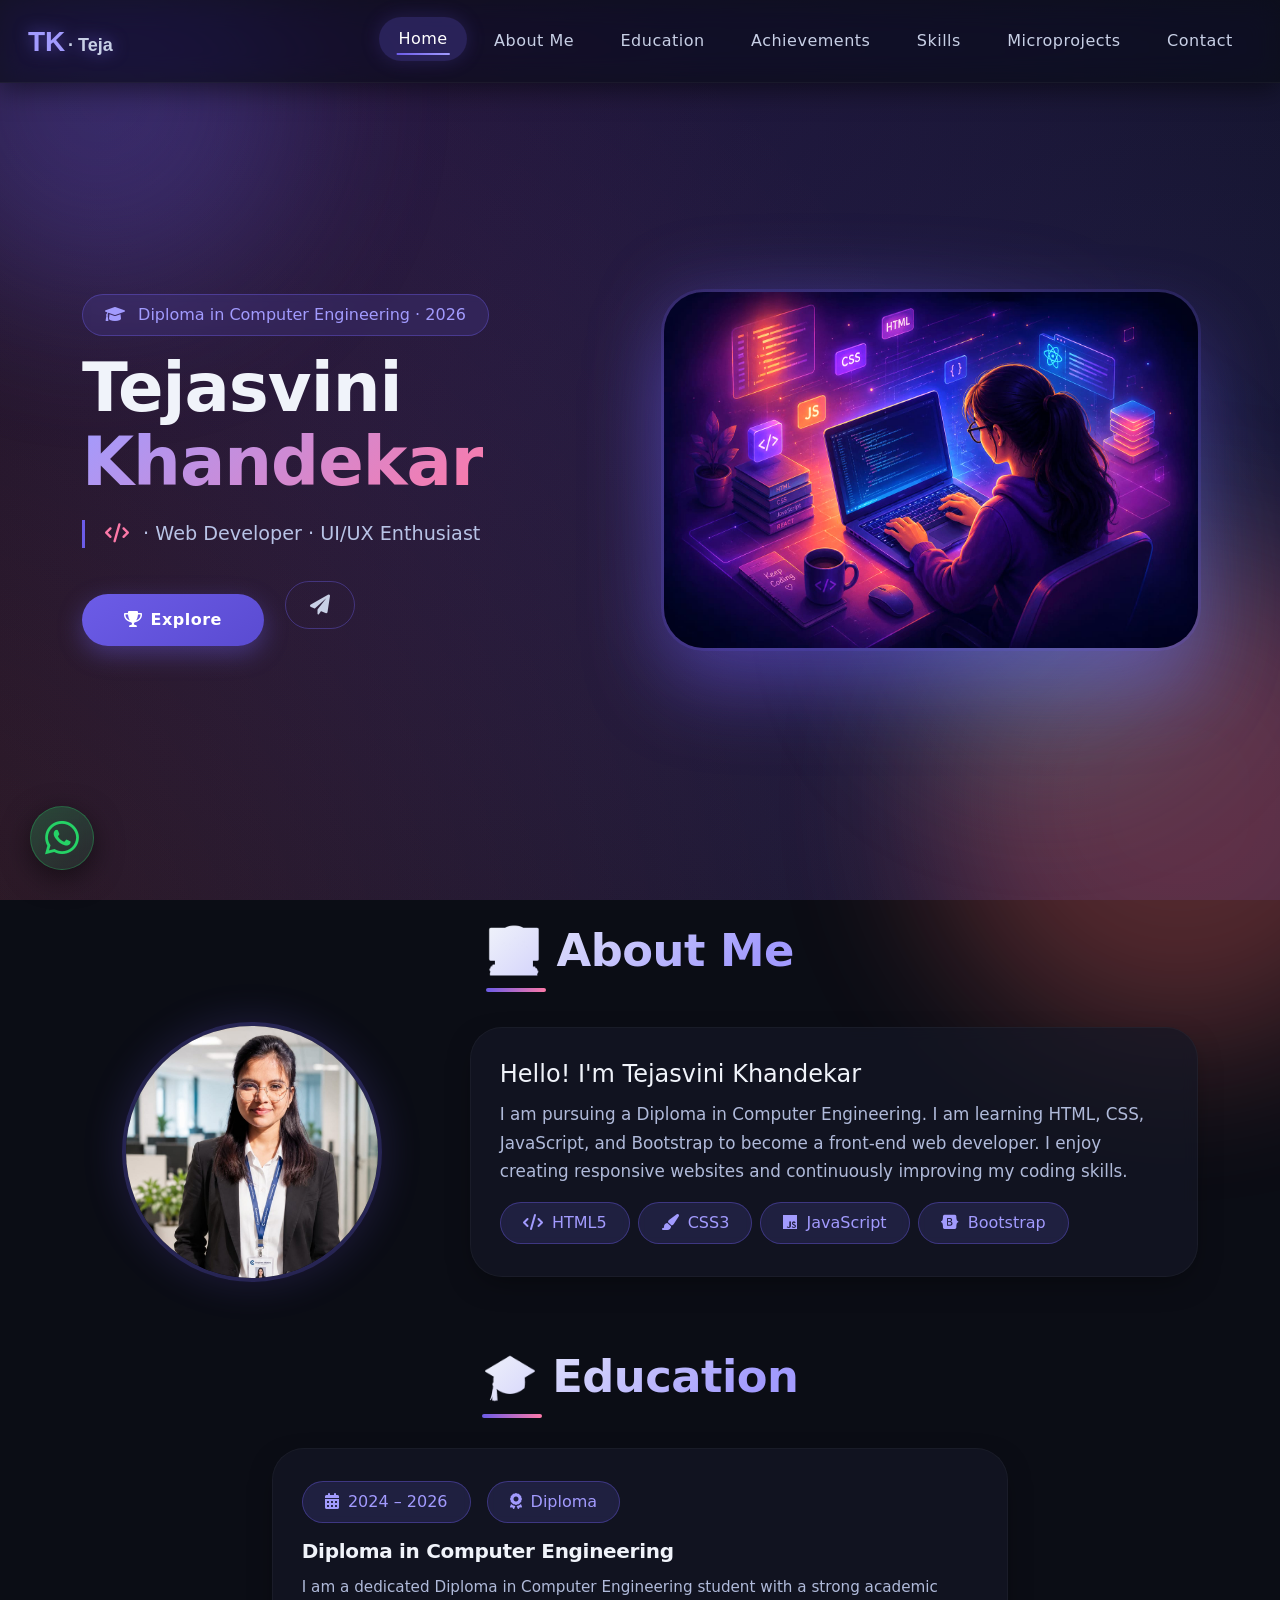
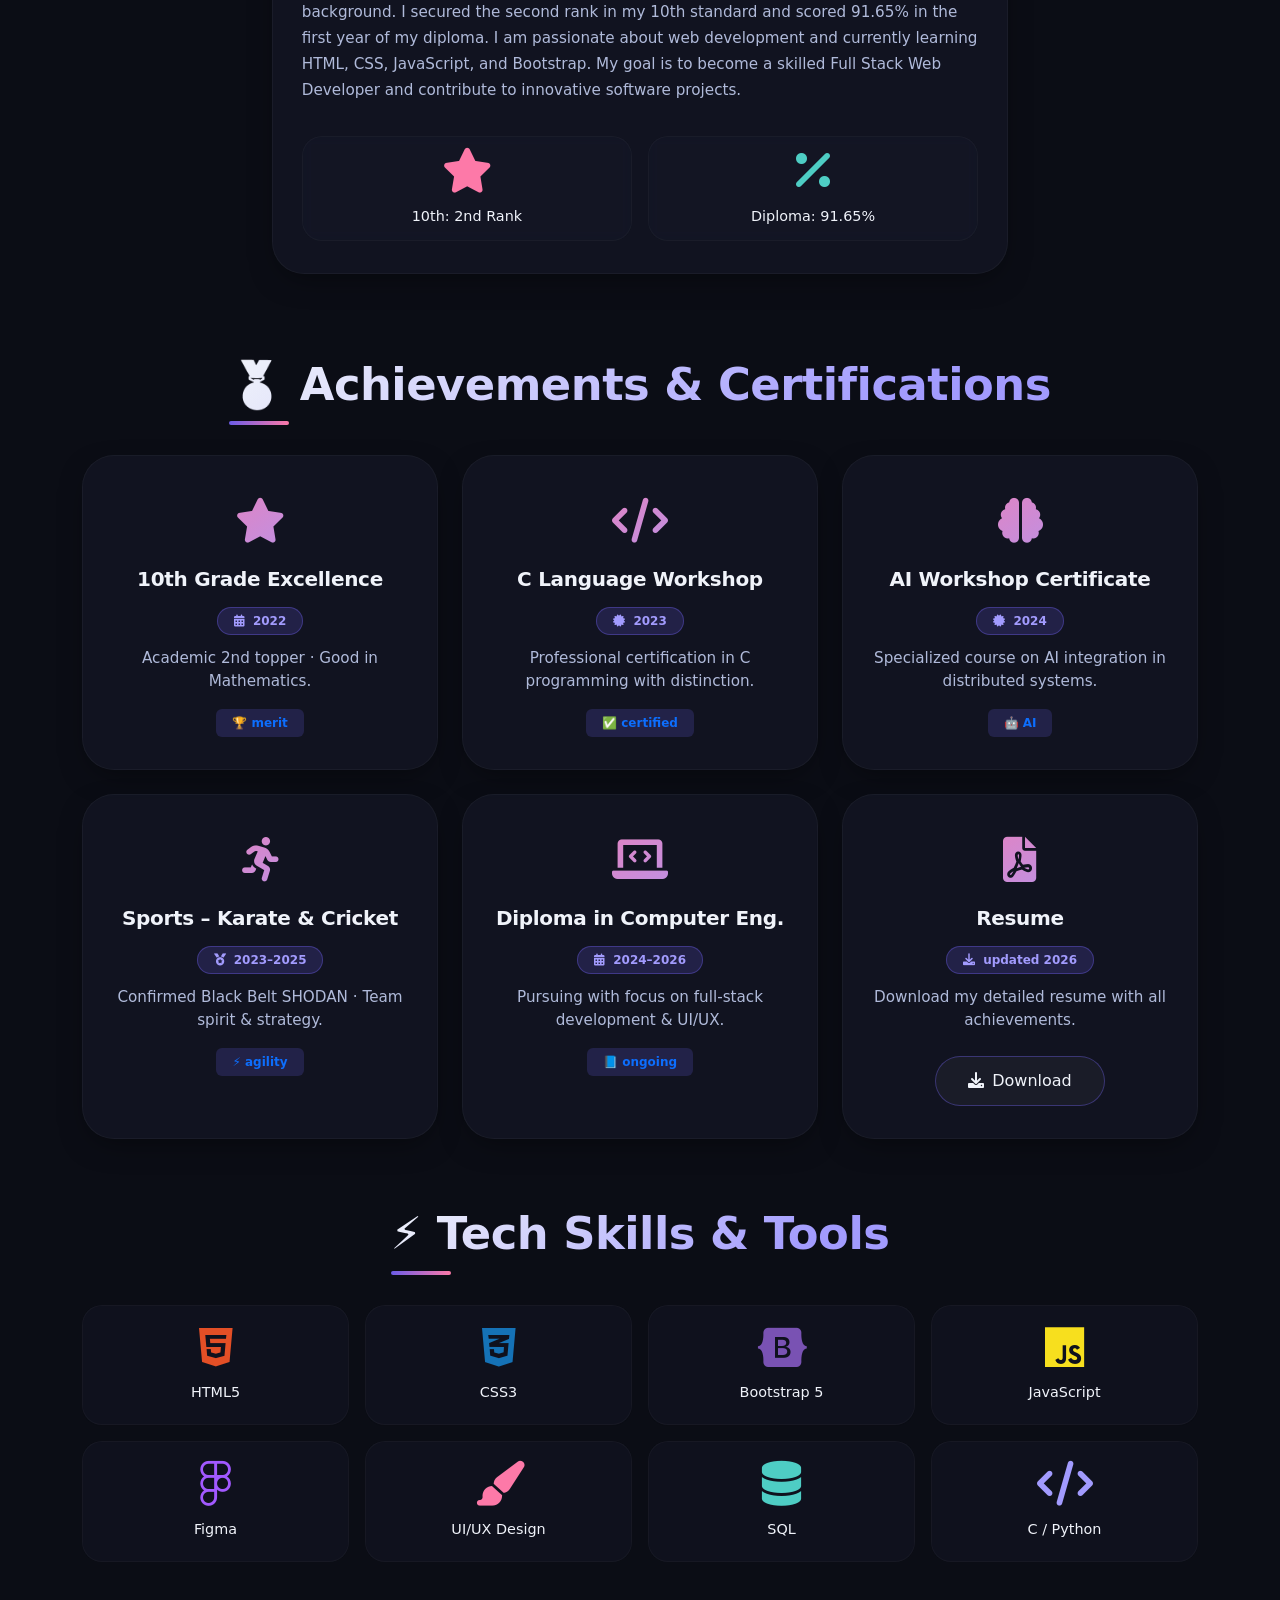
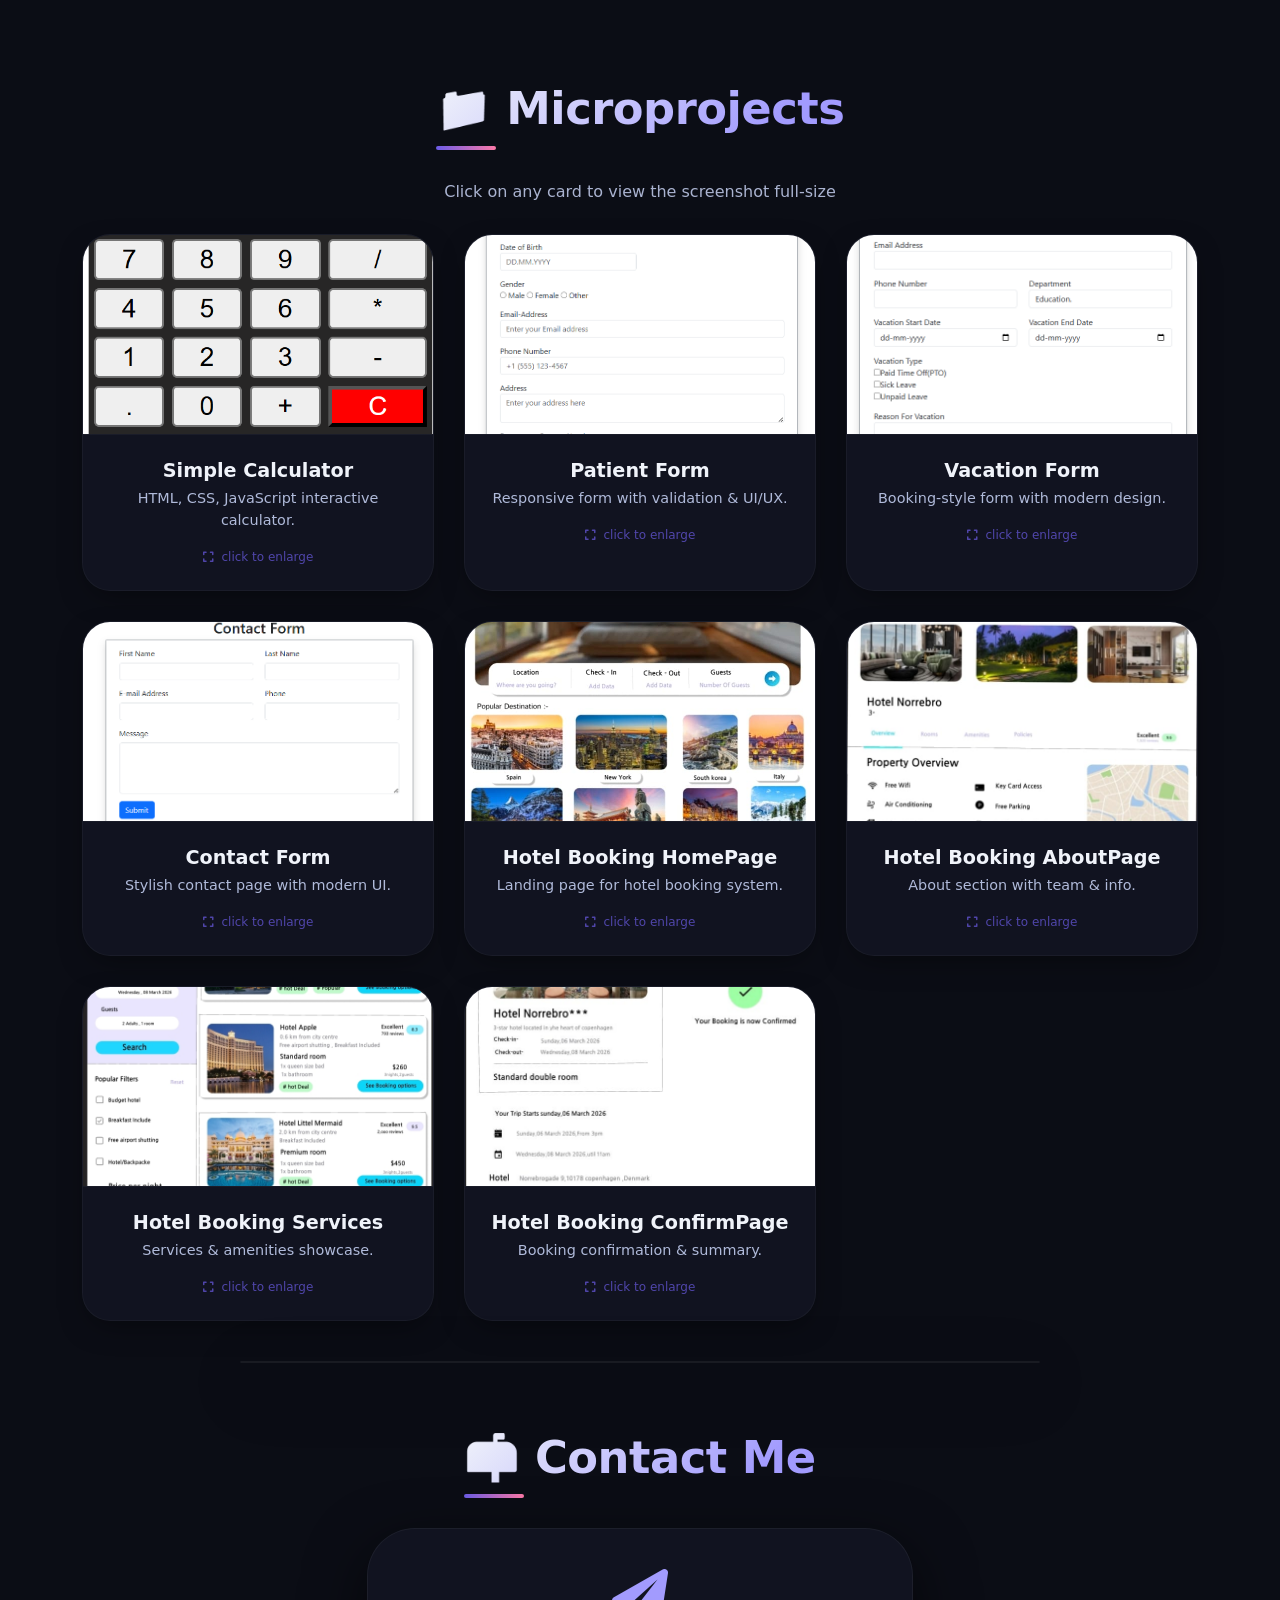
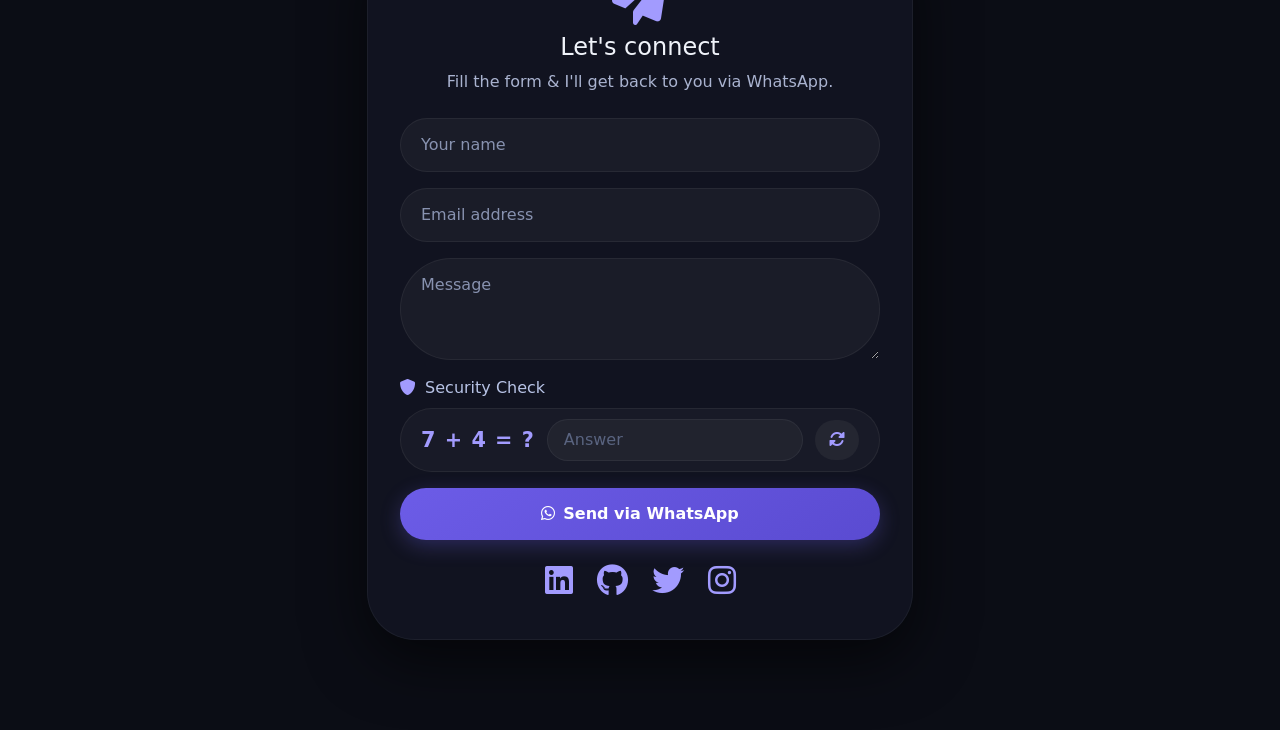
==== commit bfb90f6c: "Add files via upload" ====
--- a/index.html
+++ b/index.html
@@ -1454,7 +1454,7 @@
             // ============================================================
             const whatsappFloat = document.getElementById('whatsappFloat');
             // Default: just open WhatsApp with a greeting
-            whatsappFloat.href = `https://wa.me/${WHATSAPP_NUMBER}?text=Hi%20Samruddhi%2C%20I%20visited%20your%20portfolio!`;
+            whatsappFloat.href = `https://wa.me/${WHATSAPP_NUMBER}?text=Hi%20Tejasvini%2C%20I%20visited%20your%20portfolio!`;
 
             // ============================================================
             //  7. CAPTCHA — maths addition
@@ -1627,7 +1627,7 @@
             //     same number, but we already set it above.
             // ============================================================
             // Ensure the float link uses the correct number
-            whatsappFloat.href = `https://wa.me/${WHATSAPP_NUMBER}?text=Hi%20Samruddhi%2C%20I%20visited%20your%20portfolio!`;
+            whatsappFloat.href = `https://wa.me/${WHATSAPP_NUMBER}?text=Hi%20Tejasvini%2C%20I%20visited%20your%20portfolio!`;
 
             console.log('✅ Portfolio ready! WhatsApp number set to:', WHATSAPP_NUMBER);
 
